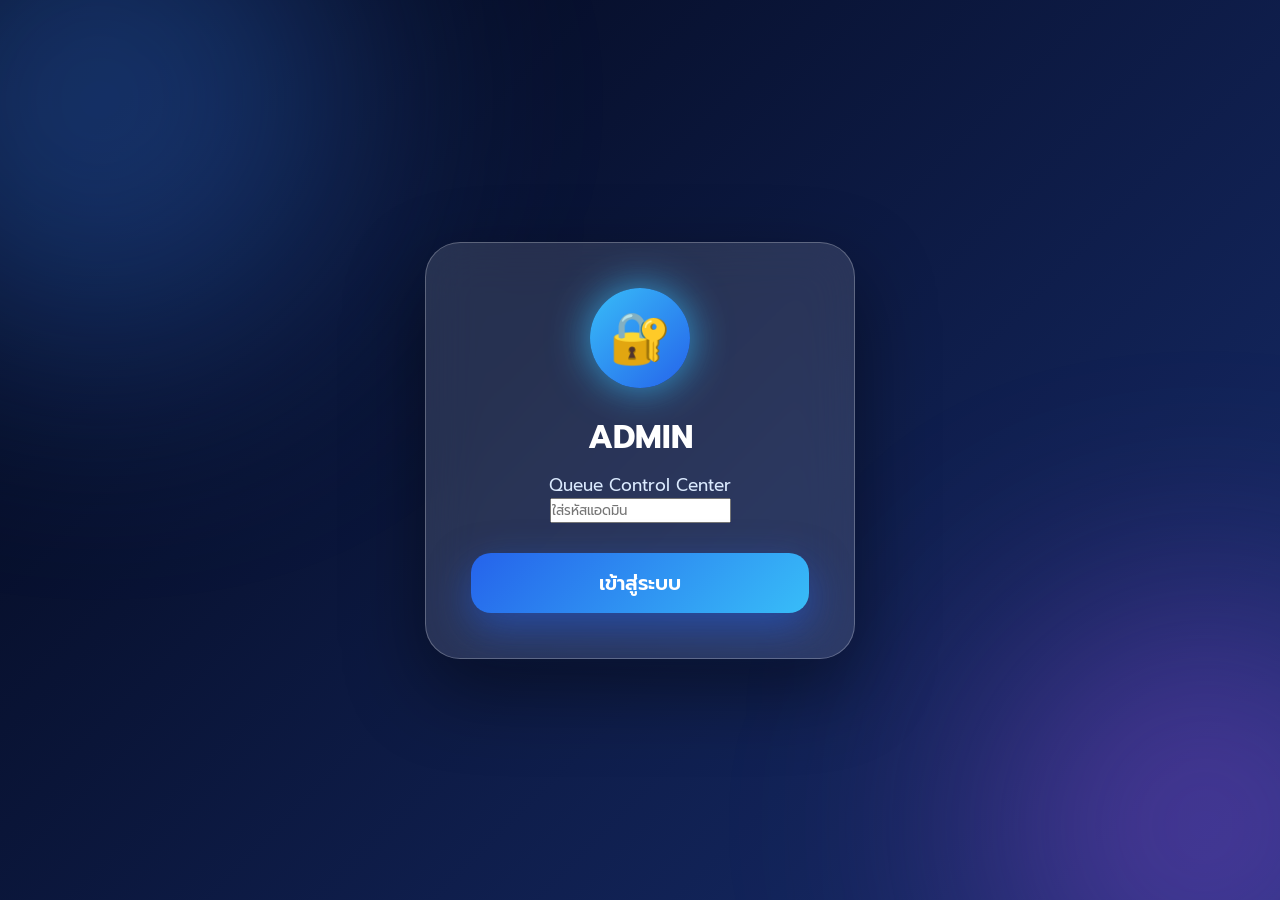
==== admin.html @ bdb730ba "Create admin.html" ====
<!DOCTYPE html>
<html lang="th">

<head>

<meta charset="UTF-8">

<meta name="viewport" content="width=device-width, initial-scale=1.0">

<title>Admin | Queue Hub Pro</title>

<link rel="stylesheet" href="style.css">

<link href="https://fonts.googleapis.com/css2?family=Prompt:wght@300;400;600;700&display=swap" rel="stylesheet">

</head>


<body>


<div class="background"></div>



<div class="queue-card">


<div class="icon">

🔐

</div>


<h1>

ADMIN

</h1>


<p>

Queue Control Center

</p>



<div id="loginBox">


<input 
id="adminPass"
type="password"
placeholder="ใส่รหัสแอดมิน">


<button onclick="adminLogin()">

เข้าสู่ระบบ

</button>


</div>




<div id="controlBox" style="display:none;">


<h2 style="color:white">

คิวปัจจุบัน

</h2>


<div id="currentQueue" class="my-ticket">

-


</div>



<button onclick="nextQueue()">

▶ เรียกคิวถัดไป

</button>



<button onclick="resetQueue()">

🔄 รีเซ็ตคิว

</button>



</div>



</div>



<script src="script.js"></script>


</body>

</html>
---- style.css ----
/* =================================
   QUEUE HUB PRO STYLE
================================= */


*{

margin:0;

padding:0;

box-sizing:border-box;

font-family:'Prompt',sans-serif;

}



body{

min-height:100vh;

display:flex;

justify-content:center;

align-items:center;

overflow:hidden;

}



/* Background */


.background{

position:fixed;

inset:0;


background:

linear-gradient(

135deg,

#020617,

#1e3a8a,

#2563eb,

#7c3aed

);


background-size:400% 400%;


animation:

bgMove 15s infinite alternate;


z-index:-2;

}



@keyframes bgMove{


0%{

background-position:left top;

}


100%{

background-position:right bottom;

}


}




/* Glow Circle */


.background::before{


content:"";


position:absolute;


width:500px;

height:500px;


background:

rgba(59,130,246,.35);


border-radius:50%;


filter:blur(120px);


top:-150px;

left:-150px;


}



.background::after{


content:"";


position:absolute;


width:450px;

height:450px;


background:

rgba(168,85,247,.35);


border-radius:50%;


filter:blur(120px);


bottom:-150px;

right:-150px;


}





/* Main Card */


.queue-card{


width:430px;


max-width:90%;


padding:45px;


border-radius:35px;


background:

rgba(255,255,255,.12);


border:

1px solid rgba(255,255,255,.25);


backdrop-filter:

blur(25px);



box-shadow:


0 30px 80px rgba(0,0,0,.45);



text-align:center;



animation:

showCard 1s ease;


}



@keyframes showCard{


from{


opacity:0;


transform:

translateY(50px)

scale(.9);


}


to{


opacity:1;


transform:

translateY(0)

scale(1);


}


}




/* Icon */


.icon{


width:100px;

height:100px;


margin:auto;


border-radius:50%;


display:flex;


align-items:center;


justify-content:center;



font-size:50px;


background:

linear-gradient(

135deg,

#38bdf8,

#2563eb

);



box-shadow:


0 0 40px rgba(56,189,248,.8);


animation:

float 3s infinite;


}



@keyframes float{


50%{

transform:translateY(-12px);

}


}




h1{


margin-top:25px;


font-size:32px;


color:white;


}



p{


color:#dbeafe;


margin-top:10px;


font-size:17px;


}




/* Select */


.select-box{


margin-top:35px;


text-align:left;


}



.select-box label{


color:white;


display:block;


margin-bottom:10px;


}



select{


width:100%;


height:55px;


border:none;


outline:none;


border-radius:18px;


padding:0 20px;


font-size:16px;


background:

rgba(255,255,255,.18);


color:white;


}



select option{


color:#111;


}





/* Button */


button{


margin-top:30px;


width:100%;


height:60px;


border:none;


border-radius:20px;


font-size:20px;


font-weight:600;


color:white;



cursor:pointer;



background:

linear-gradient(

135deg,

#2563eb,

#38bdf8

);



box-shadow:


0 15px 40px rgba(37,99,235,.5);



transition:.3s;


}



button:hover{


transform:

translateY(-5px);



box-shadow:


0 25px 60px rgba(37,99,235,.8);


}



button:active{


transform:scale(.95);


}




/* Result */


#queueResult{


margin-top:25px;


font-size:22px;


color:white;


font-weight:600;


}
/* ===============================
   TICKET
================================ */


.ticket{


margin-top:20px;


padding:25px;


border-radius:25px;


background:

rgba(255,255,255,.18);


border:

1px solid rgba(255,255,255,.3);



animation:

ticketShow .6s;


}




.ticket strong{


display:block;


font-size:45px;


color:white;


margin:15px 0;


text-shadow:


0 0 20px #38bdf8;


}



@keyframes ticketShow{


from{


opacity:0;


transform:

scale(.5);


}



to{


opacity:1;


transform:

scale(1);


}


}
/* ===============================
   WAITING PAGE
================================ */


.my-ticket{


margin-top:25px;


font-size:70px;


font-weight:700;


color:white;


text-shadow:


0 0 30px #38bdf8;


animation:

pulseQueue 2s infinite;


}



@keyframes pulseQueue{


50%{

transform:scale(1.08);

}


}



.status{


margin-top:30px;


padding:15px;


border-radius:20px;


background:

rgba(255,255,255,.15);


color:white;


}



/* Popup */


.popup{


display:none;


position:fixed;


inset:0;


background:

rgba(0,0,0,.55);


justify-content:center;


align-items:center;


z-index:99;


}



.popup-box{


width:350px;


padding:40px;


border-radius:30px;


background:white;


text-align:center;


animation:

popupShow .5s;


}



.popup-icon{


font-size:70px;


}



.popup-box h2{


color:#2563eb;


}



.popup-box p{


color:#333;


margin:20px 0;


}



.popup-box button{


background:

linear-gradient(

135deg,

#2563eb,

#38bdf8

);


}



@keyframes popupShow{


from{


transform:

scale(.5);


opacity:0;


}


to{


transform:

scale(1);


opacity:1;


}


}




/* Shake */


.shake{


animation:

shake .5s;


}



@keyframes shake{


0%,100%{

transform:translateX(0);

}


25%{

transform:translateX(-15px);

}


50%{

transform:translateX(15px);

}


75%{

transform:translateX(-15px);

}


}
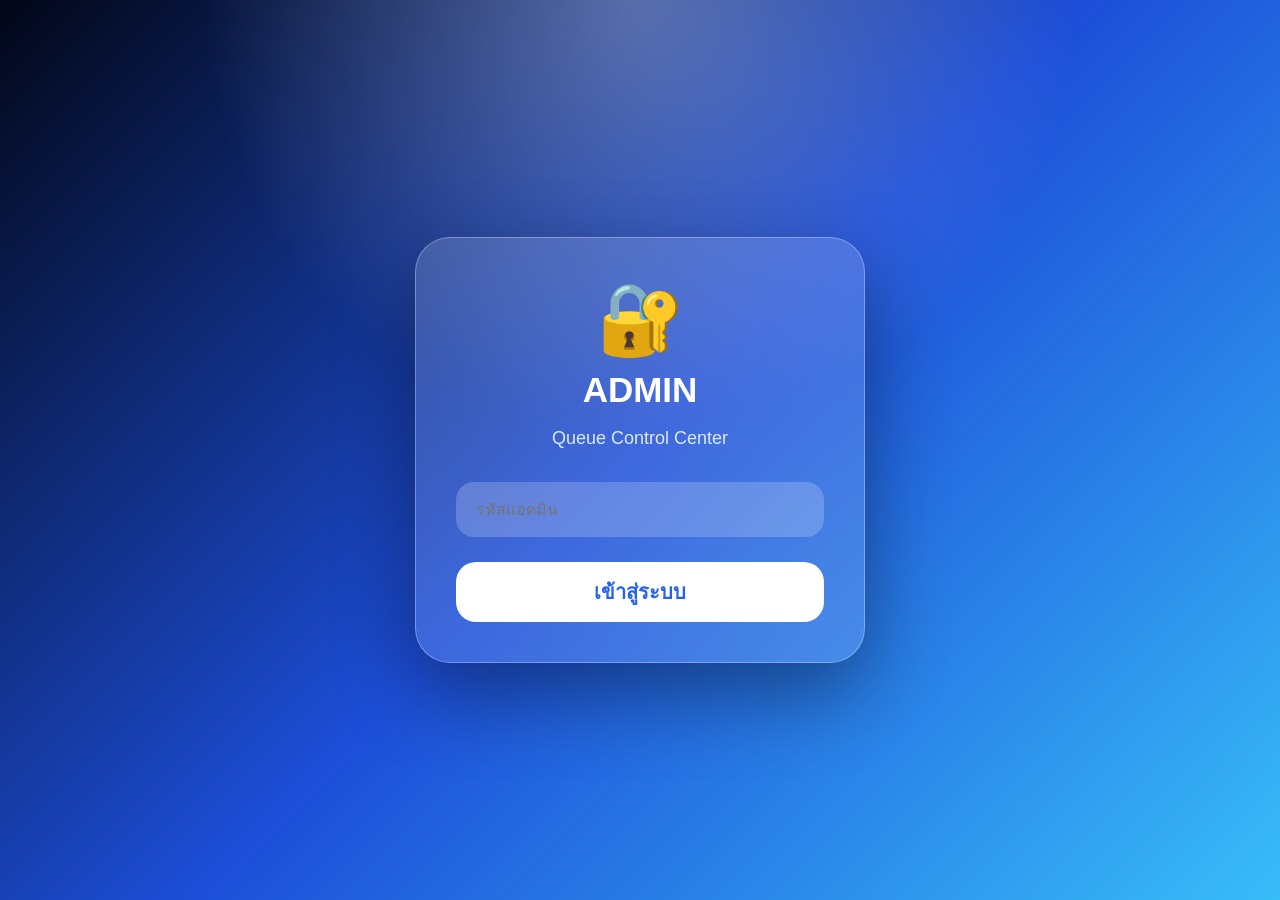
==== commit 6ed47418: "Update admin page title and structure" ====
--- a/admin.html
+++ b/admin.html
@@ -7,57 +7,55 @@
 
 <meta name="viewport" content="width=device-width, initial-scale=1.0">
 
-<title>Admin | Queue Hub Pro</title>
+<title>Queue Admin</title>
 
 <link rel="stylesheet" href="style.css">
 
-<link href="https://fonts.googleapis.com/css2?family=Prompt:wght@300;400;600;700&display=swap" rel="stylesheet">
-
 </head>
 
 
 <body>
 
 
-<div class="background"></div>
-
-
-
-<div class="queue-card">
+<div class="bg"></div>
+
+
+
+<div class="card">
 
 
 <div class="icon">
-
 🔐
-
-</div>
+</div>
+
 
 
 <h1>
-
 ADMIN
-
 </h1>
 
 
 <p>
-
 Queue Control Center
-
 </p>
 
 
 
-<div id="loginBox">
-
-
-<input 
-id="adminPass"
+<div id="login">
+
+
+<input
+
+id="password"
+
 type="password"
-placeholder="ใส่รหัสแอดมิน">
-
-
-<button onclick="adminLogin()">
+
+placeholder="รหัสแอดมิน"
+
+>
+
+
+<button onclick="login()">
 
 เข้าสู่ระบบ
 
@@ -69,22 +67,26 @@
 
 
 
-<div id="controlBox" style="display:none;">
-
-
-<h2 style="color:white">
-
+<div id="panel" style="display:none;">
+
+
+<div class="ticket">
+
+
+<p>
 คิวปัจจุบัน
+</p>
+
+
+<h2 id="current">
+
+A000
 
 </h2>
 
 
-<div id="currentQueue" class="my-ticket">
-
--
-
-
-</div>
+</div>
+
 
 
 
@@ -96,9 +98,9 @@
 
 
 
-<button onclick="resetQueue()">
-
-🔄 รีเซ็ตคิว
+<button onclick="refreshQueue()">
+
+🔄 ดูคิวปัจจุบัน
 
 </button>
 
@@ -112,7 +114,120 @@
 
 
 
-<script src="script.js"></script>
+<script>
+
+
+const API_URL =
+
+"https://script.google.com/macros/s/AKfycbyOf3Ca0vXnSGXZpSv9i26BA_yn_ibAggrp1LYART51w11DEeJE-3veyGlFYyhBysGl0w/exec";
+
+
+
+
+function login(){
+
+
+const pass =
+
+document.getElementById("password")
+.value;
+
+
+
+if(pass === "130956"){
+
+
+
+document.getElementById("login")
+.style.display="none";
+
+
+document.getElementById("panel")
+.style.display="block";
+
+
+
+refreshQueue();
+
+
+
+}else{
+
+
+alert("❌ รหัสไม่ถูกต้อง");
+
+
+}
+
+
+}
+
+
+
+
+async function nextQueue(){
+
+
+
+const res =
+
+await fetch(
+
+API_URL+
+
+"?action=callNext"
+
+);
+
+
+
+const data =
+
+await res.json();
+
+
+
+document.getElementById("current")
+.innerHTML = data.queue;
+
+
+
+}
+
+
+
+
+async function refreshQueue(){
+
+
+const res =
+
+await fetch(
+
+API_URL+
+
+"?action=current"
+
+);
+
+
+
+const data =
+
+await res.json();
+
+
+
+document.getElementById("current")
+.innerHTML=data.queue;
+
+
+
+}
+
+
+
+</script>
 
 
 </body>
--- a/style.css
+++ b/style.css
@@ -1,212 +1,158 @@
 /* =================================
-   QUEUE HUB PRO STYLE
+   Queue Hub Pro Style
 ================================= */
 
 
 *{
 
+box-sizing:border-box;
+
+font-family:"Prompt",sans-serif;
+
+}
+
+
+
+body{
+
+
 margin:0;
 
-padding:0;
-
-box-sizing:border-box;
-
-font-family:'Prompt',sans-serif;
-
-}
-
-
-
-body{
 
 min-height:100vh;
 
+
 display:flex;
 
+
 justify-content:center;
 
+
 align-items:center;
 
+
 overflow:hidden;
 
-}
-
-
-
-/* Background */
-
-
-.background{
+
+background:
+
+linear-gradient(
+
+135deg,
+
+#020617,
+
+#1d4ed8,
+
+#38bdf8
+
+);
+
+
+}
+
+
+
+/* พื้นหลัง */
+
+.bg{
+
 
 position:fixed;
 
-inset:0;
-
-
-background:
-
-linear-gradient(
-
-135deg,
-
-#020617,
-
-#1e3a8a,
-
-#2563eb,
-
-#7c3aed
+
+width:100%;
+
+
+height:100%;
+
+
+background:
+
+radial-gradient(
+
+circle at top,
+
+rgba(255,255,255,.3),
+
+transparent 40%
 
 );
 
 
-background-size:400% 400%;
-
-
 animation:
 
-bgMove 15s infinite alternate;
-
-
-z-index:-2;
-
-}
-
-
-
-@keyframes bgMove{
-
-
-0%{
-
-background-position:left top;
-
-}
-
-
-100%{
-
-background-position:right bottom;
-
-}
-
-
-}
-
-
-
-
-/* Glow Circle */
-
-
-.background::before{
-
-
-content:"";
-
-
-position:absolute;
-
-
-width:500px;
-
-height:500px;
-
-
-background:
-
-rgba(59,130,246,.35);
-
-
-border-radius:50%;
-
-
-filter:blur(120px);
-
-
-top:-150px;
-
-left:-150px;
-
-
-}
-
-
-
-.background::after{
-
-
-content:"";
-
-
-position:absolute;
-
-
-width:450px;
-
-height:450px;
-
-
-background:
-
-rgba(168,85,247,.35);
-
-
-border-radius:50%;
-
-
-filter:blur(120px);
-
-
-bottom:-150px;
-
-right:-150px;
-
-
-}
-
-
-
-
-
-/* Main Card */
-
-
-.queue-card{
-
-
-width:430px;
-
-
-max-width:90%;
-
-
-padding:45px;
+move 8s infinite alternate;
+
+
+}
+
+
+
+@keyframes move{
+
+
+from{
+
+transform:scale(1);
+
+}
+
+
+to{
+
+transform:scale(1.2);
+
+}
+
+
+}
+
+
+
+
+/* กล่องหลัก */
+
+.card{
+
+
+position:relative;
+
+
+width:90%;
+
+
+max-width:450px;
+
+
+padding:40px;
 
 
 border-radius:35px;
 
 
-background:
-
-rgba(255,255,255,.12);
+
+background:
+
+rgba(255,255,255,.15);
+
+
+
+backdrop-filter:
+
+blur(25px);
+
 
 
 border:
 
-1px solid rgba(255,255,255,.25);
-
-
-backdrop-filter:
-
-blur(25px);
+1px solid rgba(255,255,255,.3);
 
 
 
 box-shadow:
 
-
-0 30px 80px rgba(0,0,0,.45);
+0 30px 80px rgba(0,0,0,.4);
 
 
 
@@ -214,716 +160,208 @@
 
 
 
-animation:
-
-showCard 1s ease;
-
-
-}
-
-
-
-@keyframes showCard{
-
-
-from{
-
-
-opacity:0;
-
-
-transform:
-
-translateY(50px)
-
-scale(.9);
-
-
-}
-
-
-to{
-
-
-opacity:1;
-
-
-transform:
-
-translateY(0)
-
-scale(1);
-
-
-}
-
-
-}
-
-
-
-
-/* Icon */
+color:white;
+
+
+}
+
 
 
 .icon{
 
 
-width:100px;
-
-height:100px;
-
-
-margin:auto;
-
-
-border-radius:50%;
-
-
-display:flex;
-
-
-align-items:center;
-
-
-justify-content:center;
-
-
-
-font-size:50px;
-
-
-background:
-
-linear-gradient(
-
-135deg,
-
-#38bdf8,
-
-#2563eb
-
-);
-
+font-size:70px;
+
+
+}
+
+
+
+h1{
+
+
+font-size:35px;
+
+
+margin:10px;
+
+
+}
+
+
+
+p{
+
+
+color:#dbeafe;
+
+
+font-size:18px;
+
+
+}
+
+
+
+
+select,
+input{
+
+
+width:100%;
+
+
+height:55px;
+
+
+margin-top:15px;
+
+
+border:none;
+
+
+outline:none;
+
+
+border-radius:18px;
+
+
+padding:0 20px;
+
+
+font-size:16px;
+
+
+
+background:
+
+rgba(255,255,255,.2);
+
+
+
+color:white;
+
+
+}
+
+
+
+option{
+
+color:black;
+
+}
+
+
+
+
+button{
+
+
+width:100%;
+
+
+height:60px;
+
+
+margin-top:25px;
+
+
+border:none;
+
+
+border-radius:20px;
+
+
+
+font-size:20px;
+
+
+font-weight:bold;
+
+
+
+cursor:pointer;
+
+
+
+background:
+
+white;
+
+
+
+color:#2563eb;
+
+
+
+transition:.3s;
+
+
+
+}
+
+
+
+button:hover{
+
+
+transform:translateY(-5px);
 
 
 box-shadow:
 
-
-0 0 40px rgba(56,189,248,.8);
-
-
-animation:
-
-float 3s infinite;
-
-
-}
-
-
-
-@keyframes float{
-
-
-50%{
-
-transform:translateY(-12px);
-
-}
-
-
-}
-
-
-
-
-h1{
-
-
-margin-top:25px;
-
-
-font-size:32px;
+0 15px 30px rgba(0,0,0,.3);
+
+
+}
+
+
+
+
+
+/* บัตรคิว */
+
+
+.ticket{
+
+
+margin-top:30px;
+
+
+padding:25px;
+
+
+border-radius:25px;
+
+
+
+background:
+
+rgba(255,255,255,.2);
+
+
+
+}
+
+
+
+.ticket h2{
+
+
+font-size:60px;
+
+
+margin:15px;
 
 
 color:white;
 
 
-}
-
-
-
-p{
-
-
-color:#dbeafe;
-
-
-margin-top:10px;
-
-
-font-size:17px;
-
-
-}
-
-
-
-
-/* Select */
-
-
-.select-box{
-
-
-margin-top:35px;
-
-
-text-align:left;
-
-
-}
-
-
-
-.select-box label{
-
-
-color:white;
-
-
-display:block;
-
-
-margin-bottom:10px;
-
-
-}
-
-
-
-select{
-
-
-width:100%;
-
-
-height:55px;
-
-
-border:none;
-
-
-outline:none;
-
-
-border-radius:18px;
-
-
-padding:0 20px;
-
-
-font-size:16px;
-
-
-background:
-
-rgba(255,255,255,.18);
-
-
-color:white;
-
-
-}
-
-
-
-select option{
-
-
-color:#111;
-
-
-}
-
-
-
-
-
-/* Button */
-
-
-button{
-
-
-margin-top:30px;
-
-
-width:100%;
-
-
-height:60px;
-
-
-border:none;
-
-
-border-radius:20px;
-
-
-font-size:20px;
-
-
-font-weight:600;
-
-
-color:white;
-
-
-
-cursor:pointer;
-
-
-
-background:
-
-linear-gradient(
-
-135deg,
-
-#2563eb,
-
-#38bdf8
-
-);
-
-
-
-box-shadow:
-
-
-0 15px 40px rgba(37,99,235,.5);
-
-
-
-transition:.3s;
-
-
-}
-
-
-
-button:hover{
-
-
-transform:
-
-translateY(-5px);
-
-
-
-box-shadow:
-
-
-0 25px 60px rgba(37,99,235,.8);
-
-
-}
-
-
-
-button:active{
-
-
-transform:scale(.95);
-
-
-}
-
-
-
-
-/* Result */
-
-
-#queueResult{
-
-
-margin-top:25px;
-
-
-font-size:22px;
-
-
-color:white;
-
-
-font-weight:600;
-
-
-}
-/* ===============================
-   TICKET
-================================ */
-
-
-.ticket{
-
-
-margin-top:20px;
-
-
-padding:25px;
-
-
-border-radius:25px;
-
-
-background:
-
-rgba(255,255,255,.18);
-
-
-border:
-
-1px solid rgba(255,255,255,.3);
-
-
-
-animation:
-
-ticketShow .6s;
-
-
-}
-
-
-
-
-.ticket strong{
-
-
-display:block;
-
-
-font-size:45px;
-
-
-color:white;
-
-
-margin:15px 0;
-
 
 text-shadow:
 
-
-0 0 20px #38bdf8;
-
-
-}
-
-
-
-@keyframes ticketShow{
-
-
-from{
-
-
-opacity:0;
-
-
-transform:
-
-scale(.5);
-
-
-}
-
-
-
-to{
-
-
-opacity:1;
-
-
-transform:
-
-scale(1);
-
-
-}
-
-
-}
-/* ===============================
-   WAITING PAGE
-================================ */
-
-
-.my-ticket{
-
-
-margin-top:25px;
-
-
-font-size:70px;
-
-
-font-weight:700;
-
-
-color:white;
-
-
-text-shadow:
-
-
 0 0 30px #38bdf8;
 
 
-animation:
-
-pulseQueue 2s infinite;
-
-
-}
-
-
-
-@keyframes pulseQueue{
-
-
-50%{
-
-transform:scale(1.08);
-
-}
-
-
-}
-
-
-
-.status{
-
-
-margin-top:30px;
-
-
-padding:15px;
-
-
-border-radius:20px;
-
-
-background:
-
-rgba(255,255,255,.15);
-
-
-color:white;
-
-
-}
-
-
-
-/* Popup */
-
-
-.popup{
-
-
-display:none;
-
-
-position:fixed;
-
-
-inset:0;
-
-
-background:
-
-rgba(0,0,0,.55);
-
-
-justify-content:center;
-
-
-align-items:center;
-
-
-z-index:99;
-
-
-}
-
-
-
-.popup-box{
-
-
-width:350px;
-
-
-padding:40px;
-
-
-border-radius:30px;
-
-
-background:white;
-
-
-text-align:center;
-
-
-animation:
-
-popupShow .5s;
-
-
-}
-
-
-
-.popup-icon{
-
-
-font-size:70px;
-
-
-}
-
-
-
-.popup-box h2{
-
-
-color:#2563eb;
-
-
-}
-
-
-
-.popup-box p{
-
-
-color:#333;
-
-
-margin:20px 0;
-
-
-}
-
-
-
-.popup-box button{
-
-
-background:
-
-linear-gradient(
-
-135deg,
-
-#2563eb,
-
-#38bdf8
-
-);
-
-
-}
-
-
-
-@keyframes popupShow{
-
-
-from{
-
-
-transform:
-
-scale(.5);
-
-
-opacity:0;
-
-
-}
-
-
-to{
-
-
-transform:
-
-scale(1);
-
-
-opacity:1;
-
-
-}
-
-
-}
-
-
-
-
-/* Shake */
-
-
-.shake{
-
-
-animation:
-
-shake .5s;
-
-
-}
-
-
-
-@keyframes shake{
-
-
-0%,100%{
-
-transform:translateX(0);
-
-}
-
-
-25%{
-
-transform:translateX(-15px);
-
-}
-
-
-50%{
-
-transform:translateX(15px);
-
-}
-
-
-75%{
-
-transform:translateX(-15px);
-
-}
-
-
-}
+}
